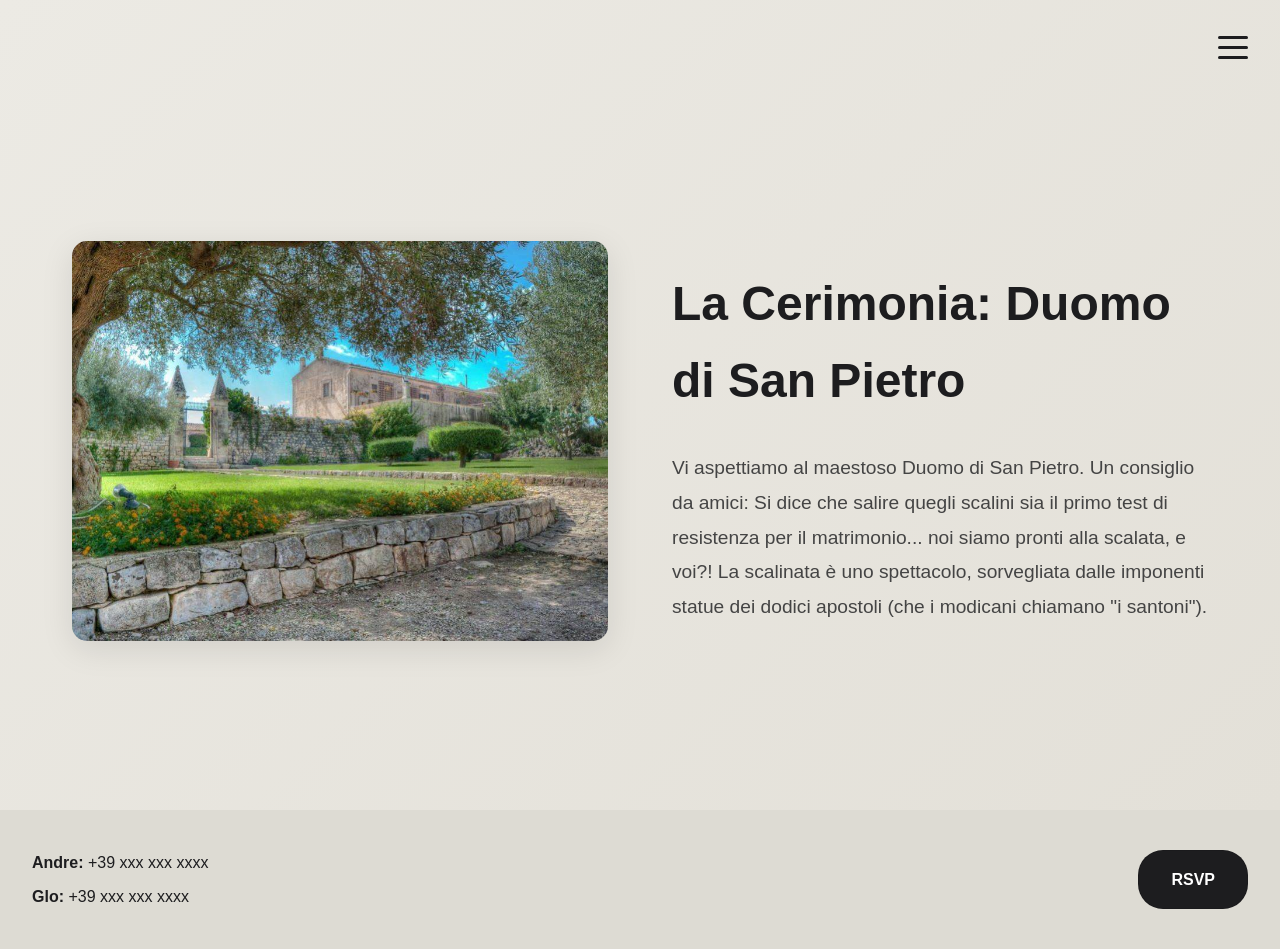
==== cerimonia.html @ d298f0c6 "new edit:   assets/GLoeAndre.mp4" ====
<!DOCTYPE html>
<html lang="it">
<head>
  <meta charset="UTF-8" />
  <meta name="viewport" content="width=device-width, initial-scale=1.0" />
  <title>Location - Glo e Andre si sposano</title>
  <link rel="stylesheet" href="css/style.css" />
</head>
<body class="secondary-page">

  <!-- Hamburger Menu -->
  <div class="hamburger-menu" id="hamburger">
    <span></span>
    <span></span>
    <span></span>
  </div>

  <!-- Menu Navigazione -->
  <nav class="page-nav" id="pageNav">
    <a href="index.html" class="nav-link">Home</a>
    <a href="programma.html" class="nav-link">Programma</a>
    <a href="location.html" class="nav-link">Location</a>
    <a href="come-arrivare.html" class="nav-link">Come arrivare</a>
    <a href="dress-code.html" class="nav-link">Dress Code</a>
    <a href="lista-nozze.html" class="nav-link">Lista Nozze</a>
    <a href="rsvp.html" class="nav-link">RSVP</a>
  </nav>

  <main class="page-content">
    <div class="content-row">
      <div class="content-image">
        <img src="assets/location.jpg" alt="Location" />
      </div>
      <div class="content-text">
        <h1>La Cerimonia: Duomo di San Pietro</h1>
        <div class="details">
          <p>Vi aspettiamo al maestoso Duomo di San Pietro.
Un consiglio da amici: 
Si dice che salire quegli scalini sia il primo test di resistenza per il matrimonio... noi siamo pronti alla scalata, e voi?! La scalinata è uno spettacolo, sorvegliata dalle imponenti statue dei dodici apostoli (che i modicani chiamano "i santoni").</p>
        </div>
      </div>
    </div>
  </main>

  <nav class="page-navigation">
    <div class="contact-info">
      <p><strong>Andre:</strong> +39 xxx xxx xxxx</p>
      <p><strong>Glo:</strong> +39 xxx xxx xxxx</p>
    </div>
    <a href="rsvp.html" class="nav-link rsvp-btn">RSVP</a>
  </nav>

  <script src="js/main.js"></script>
</body>
</html>
---- css/style.css ----
/* Reset minimo */
* {
  box-sizing: border-box;
  margin: 0;
  padding: 0;
}

body {
  font-family: -apple-system, BlinkMacSystemFont, "Segoe UI", sans-serif;
  color: #1d1d1f;
  background: #000000;
  line-height: 1.6;
  overflow-x: hidden;
}

/* Blocco scroll durante il video */
body.scroll-locked {
  overflow: hidden;
  height: 100vh;
}

/* === PAGINA PRINCIPALE - INDEX === */

/* Sezione Video */
.video-section {
  height: 100vh;
  display: flex;
  align-items: center;
  justify-content: center;
  background: #000000;
  padding: 0 2rem;
}

.video-container {
  width: 100%;
  max-width: 1200px;
  aspect-ratio: 16/9;
  border-radius: 10px;
  overflow: hidden;
  
}

#introVideo {
  width: 100%;
  height: 100%;
  object-fit: cover;
}

/* Sezione Dettagli */
.details-section {
  min-height: 100vh;
  background: linear-gradient(135deg, #ECEAE4 0%, #e3e0d8 100%);
  display: flex;
  align-items: center;
  justify-content: center;
  padding: 4rem 2rem;
}

.details-container {
  max-width: 1400px;
  width: 100%;
  padding: 0 2rem;
}

.details-grid {
  display: grid;
  grid-template-columns: 1fr 400px 1fr;
  gap: 3rem;
  align-items: center;
  min-height: 400px;
}

.title-column {
  text-align: left;
}

.title-column h1 {
  font-size: 3.5rem;
  font-weight: 600;
  margin-bottom: 1rem;
  color: #1d1d1f;
  line-height: 1.2;
}

.title-column .wedding-date {
  font-size: 2rem;
  color: #666;
  margin: 0;
}

.photo-column {
  display: flex;
  justify-content: center;
  align-items: center;
}

.center-photo {
  width: 400px;
  height: 400px;
  object-fit: cover;
  border-radius: 15px;
  box-shadow: 0 8px 32px rgba(0, 0, 0, 0.2);
}

.text-column {
  text-align: left;
}

.text-column .wedding-details p {
  font-size: 0.95rem;
  line-height: 1.7;
  color: #444;
  margin: 0 0 1.5rem 0;
}

.text-column .wedding-details p:last-child {
  margin-bottom: 0;
}

/* Sezione Foto */
.photos-section {
  background: #000000;
  padding: 0;
}

.photos-container {
  display: flex;
  width: 100%;
  height: 50vh;
  min-height: 400px;
}

.photo-left,
.photo-right {
  width: 50%;
  height: 100%;
  object-fit: cover;
}

.photo-left {
  border-right: 1px solid #333;
}

/* Hamburger Menu */
.hamburger-menu {
  position: fixed;
  top: 2rem;
  right: 2rem;
  width: 30px;
  height: 30px;
  cursor: pointer;
  z-index: 300;
  display: flex; /* Sempre visibile */
  flex-direction: column;
  justify-content: space-around;
  transition: all 0.3s ease;
}

.hamburger-menu.visible {
  display: flex;
}

.hamburger-menu span {
  width: 100%;
  height: 3px;
  background: #1d1d1f;
  border-radius: 2px;
  transition: all 0.3s ease;
}

.hamburger-menu.active span:nth-child(1) {
  transform: rotate(45deg) translate(6px, 6px);
}

.hamburger-menu.active span:nth-child(2) {
  opacity: 0;
}

.hamburger-menu.active span:nth-child(3) {
  transform: rotate(-45deg) translate(8px, -8px);
}

/* Menu Navigazione */
.page-nav {
  position: fixed;
  top: 50%;
  right: -350px;
  transform: translateY(-50%);
  display: flex;
  flex-direction: column;
  gap: 0.5rem;
  z-index: 250;
  transition: right 0.4s ease;
  background: rgba(255, 255, 255, 0.95);
  padding: 2rem;
  border-radius: 15px;
  backdrop-filter: blur(15px);
  box-shadow: 0 8px 32px rgba(0, 0, 0, 0.1);
  min-width: 200px;
}

.page-nav.show {
  right: 2rem;
}

.nav-link {
  padding: 0.8rem 1.5rem;
  background: rgba(255, 255, 255, 0.9);
  border: 1px solid rgba(0, 0, 0, 0.1);
  border-radius: 25px;
  text-decoration: none;
  color: #1d1d1f;
  transition: all 0.3s ease;
  font-weight: 500;
  text-align: center;
}

.nav-link:hover {
  background: rgba(29, 29, 31, 0.9);
  color: white;
  transform: scale(1.05);
}

/* === PAGINE SECONDARIE === */
.secondary-page {
  background: #ffffff;
  min-height: 100vh;
}

/* Navigazione superiore */
.top-nav {
  background: rgba(255, 255, 255, 0.95);
  backdrop-filter: blur(10px);
  padding: 1rem 2rem;
  position: fixed;
  top: 0;
  left: 0;
  right: 0;
  z-index: 100;
}

.nav-back {
  color: #1d1d1f;
  text-decoration: none;
  font-weight: 500;
  transition: color 0.3s ease;
}

.nav-back:hover {
  color: #666;
}

/* Contenuto principale */
.page-content {
  padding-top: 5rem;
    background: linear-gradient(135deg, #ECEAE4 0%, #e3e0d8 100%);

  min-height: 90vh;
  display: flex;
  align-items: center;
  justify-content: center;
}

.content-row {
  display: grid;
  grid-template-columns: 1fr 1fr;
  gap: 4rem;
  max-width: 1200px;
  width: 100%;
  padding: 2rem;
  align-items: center;
}

.content-image img {
  width: 100%;
  height: 400px;
  object-fit: cover;
  border-radius: 15px;
  box-shadow: 0 8px 32px rgba(0, 0, 0, 0.1);
}

.content-text h1 {
  font-size: 3rem;
  margin-bottom: 2rem;
  color: #1d1d1f;
}

.details {
  font-size: 1.2rem;
  line-height: 1.8;
  color: #444;
}

/* Stili per programma */
.time-entry {
  margin: 1rem 0;
  padding: 1.5rem;
  background: rgba(248, 249, 250, 0.8);
  border-radius: 10px;
  border-left: 4px solid #1d1d1f;
}

/* Form placeholder */
.form-placeholder {
  margin-top: 2rem;
  padding: 2rem;
  border: 2px dashed #ccc;
  text-align: center;
  color: #666;
  border-radius: 10px;
}

/* Navigazione tra pagine */
.page-navigation {
  background: #dddbd3;
  padding: 2rem;
  display: flex;
  justify-content: space-between;
  align-items: center;
}

.contact-info {
  text-align: left;
}

.contact-info p {
  margin: 0.5rem 0;
  color: #1d1d1f;
  font-weight: 500;
}

.page-navigation .rsvp-btn {
  background: #1d1d1f;
  color: white;
  padding: 1rem 2rem;
  border-radius: 25px;
  text-decoration: none;
  transition: all 0.3s ease;
  font-weight: 600;
  text-transform: uppercase;
}

.page-navigation .rsvp-btn:hover {
  background: #333;
  transform: translateY(-2px);
}

.page-navigation .nav-link {
  background: #1d1d1f;
  color: white;
  padding: 1rem 2rem;
  border-radius: 25px;
  text-decoration: none;
  transition: all 0.3s ease;
}

.page-navigation .nav-link:hover {
  background: #333;
  transform: translateY(-2px);
}

/* === RESPONSIVE === */
@media (max-width: 768px) {
  /* Pagina principale mobile */
  .video-section {
    padding: 1rem;
  }
  
  .details-section {
    padding: 2rem 1rem;
  }
  
  .details-grid {
    grid-template-columns: 1fr;
    gap: 2rem;
    text-align: center;
  }
  
  .title-column h1 {
    font-size: 2.5rem;
  }
  
  .title-column .wedding-date {
    font-size: 1.5rem;
    margin-bottom: 1rem;
  }
  
  .center-photo {
    width: 300px;
    height: 300px;
  }
  
  .text-column {
    text-align: center;
  }
  
  .text-column .wedding-details p {
    font-size: 0.9rem;
    margin: 0 0 1.2rem 0;
  }
  
  .text-column .wedding-details p:last-child {
    margin-bottom: 0;
  }
  
  .hamburger-menu {
    top: 1rem;
    right: 1rem;
    width: 25px;
    height: 25px;
  }
  
  .page-nav {
    right: -280px;
    padding: 1.5rem;
    min-width: 250px;
  }
  
  .page-nav.show {
    right: 1rem;
  }

  /* Sezione foto mobile */
  .photos-container {
    flex-direction: column;
    height: auto;
  }
  
  .photo-left,
  .photo-right {
    width: 100%;
    height: 250px;
  }
  
  .photo-left {
    border-right: none;
    border-bottom: 1px solid #333;
  }

  /* Pagine secondarie mobile */
  .content-row {
    grid-template-columns: 1fr;
    gap: 2rem;
    padding: 1rem;
  }
  
  .content-image img {
    height: 250px;
  }
  
  .content-text h1 {
    font-size: 2rem;
  }
  
  .page-navigation {
    flex-direction: column;
    gap: 1rem;
    text-align: center;
  }
  
  .contact-info {
    text-align: center;
  }
  
  .top-nav {
    padding: 1rem;
  }
}

@media (max-width: 480px) {
  .title-column h1 {
    font-size: 2rem;
  }
  
  .title-column .wedding-date {
    font-size: 1.2rem;
  }
  
  .center-photo {
    width: 250px;
    height: 250px;
  }
  
  .content-text h1 {
    font-size: 1.5rem;
  }
}
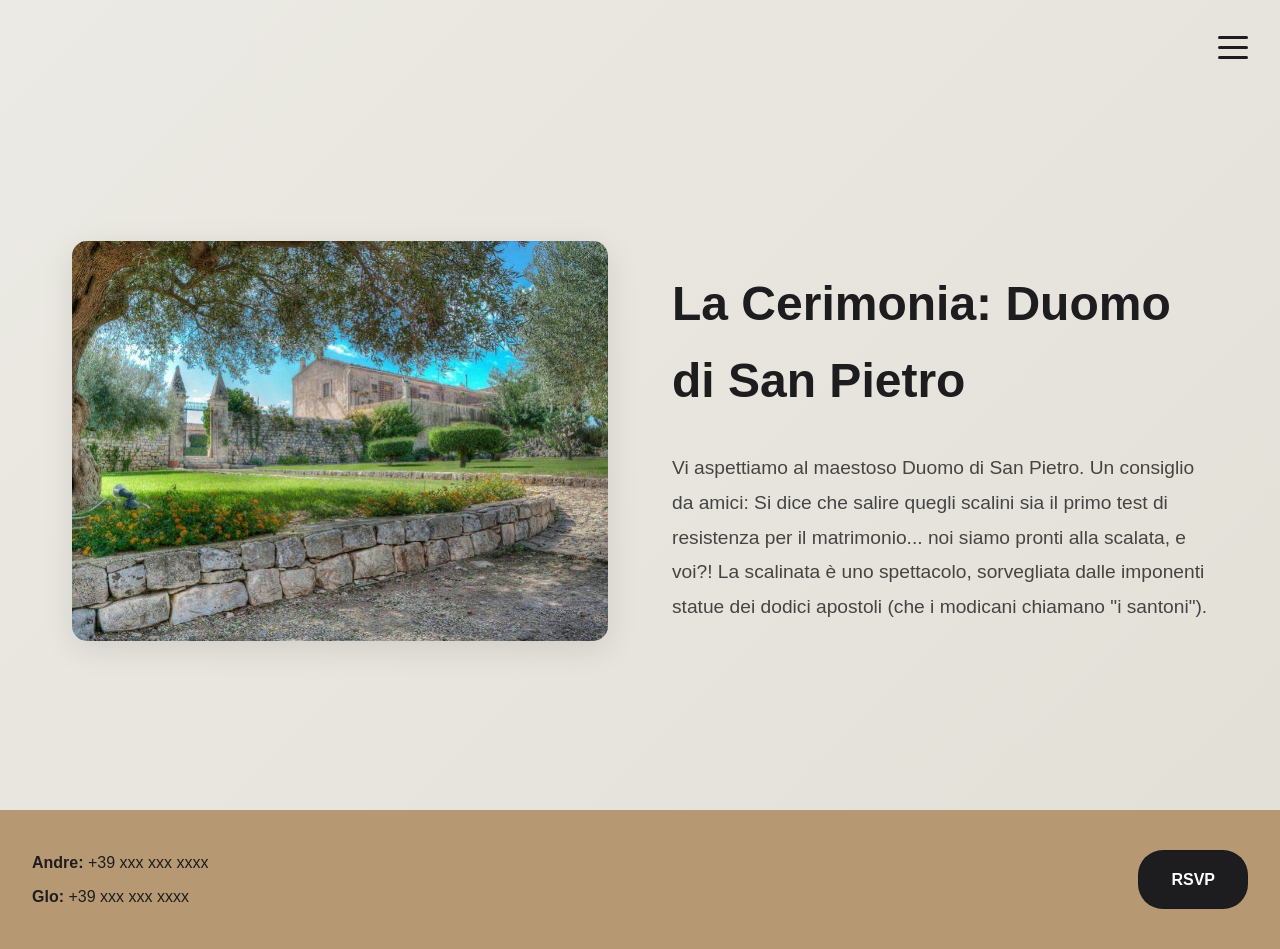
==== commit 2f0e96a3: "fade" ====
--- a/cerimonia.html
+++ b/cerimonia.html
@@ -51,5 +51,8 @@
   </nav>
 
   <script src="js/main.js"></script>
+
+  <!-- Overlay per transizioni pagina -->
+  <div class="page-transition-overlay" id="pageTransitionOverlay"></div>
 </body>
 </html>
--- a/css/style.css
+++ b/css/style.css
@@ -11,6 +11,66 @@
   background: #000000;
   line-height: 1.6;
   overflow-x: hidden;
+  transition: opacity 0.4s ease-in-out;
+}
+
+/* Effetti transizione pagina */
+.page-transition-overlay {
+  position: fixed;
+  top: 0;
+  left: 0;
+  width: 100%;
+  height: 100%;
+  background: #ffffff;
+  z-index: 9999;
+  opacity: 0;
+  pointer-events: none;
+  transition: opacity 0.3s ease-in-out;
+  display: flex;
+  align-items: center;
+  justify-content: center;
+}
+
+.page-transition-overlay.active {
+  opacity: 1;
+  pointer-events: all;
+}
+
+.page-transition-overlay.active {
+  opacity: 1;
+  pointer-events: all;
+}
+
+.page-transition-overlay.active {
+  opacity: 1;
+  pointer-events: all;
+}
+
+.page-transition-overlay::before {
+  content: '';
+  width: 40px;
+  height: 40px;
+  border: 3px solid #B69973;
+  border-radius: 50%;
+  border-top-color: transparent;
+  animation: spin 1s linear infinite;
+}
+
+@keyframes spin {
+  0% { transform: rotate(0deg); }
+  100% { transform: rotate(360deg); }
+}
+
+body.page-transitioning {
+  overflow: hidden;
+}
+
+.fade-out {
+  opacity: 0 !important;
+}
+
+.fade-in {
+  opacity: 1 !important;
 }
 
 /* Blocco scroll durante il video */
@@ -37,13 +97,95 @@
   aspect-ratio: 16/9;
   border-radius: 10px;
   overflow: hidden;
-  
+  position: relative;
 }
 
 #introVideo {
   width: 100%;
   height: 100%;
   object-fit: cover;
+}
+
+/* Pulsante Play Overlay */
+.play-button-overlay {
+  position: absolute;
+  top: 0;
+  left: 0;
+  width: 100%;
+  height: 100%;
+  display: flex;
+  align-items: center;
+  justify-content: center;
+  background-color: rgba(0, 0, 0, 0.7);
+  cursor: pointer;
+  transition: all 0.3s ease;
+  z-index: 10;
+}
+
+.play-button-overlay:hover {
+  background-color: rgba(0, 0, 0, 0.8);
+}
+
+.play-button {
+  display: flex;
+  flex-direction: column;
+  align-items: center;
+  gap: 1rem;
+  color: white;
+  text-align: center;
+}
+
+.play-button svg {
+  transition: transform 0.3s ease;
+}
+
+.play-button-overlay:hover .play-button svg {
+  transform: scale(1.1);
+}
+
+.play-button p {
+  font-size: 1.2rem;
+  font-weight: 500;
+  margin: 0;
+}
+
+/* Messaggio errore video */
+.video-error-message {
+  position: absolute;
+  top: 0;
+  left: 0;
+  width: 100%;
+  height: 100%;
+  display: flex;
+  align-items: center;
+  justify-content: center;
+  background-color: rgba(0, 0, 0, 0.8);
+  color: white;
+  z-index: 20;
+}
+
+.error-content {
+  text-align: center;
+}
+
+.error-content p {
+  font-size: 1.2rem;
+  margin-bottom: 1rem;
+}
+
+.error-content button {
+  background-color: #007AFF;
+  color: white;
+  border: none;
+  padding: 0.8rem 1.5rem;
+  border-radius: 8px;
+  font-size: 1rem;
+  cursor: pointer;
+  transition: background-color 0.3s ease;
+}
+
+.error-content button:hover {
+  background-color: #0056CC;
 }
 
 /* Sezione Dettagli */
@@ -54,6 +196,7 @@
   align-items: center;
   justify-content: center;
   padding: 4rem 2rem;
+  transition: opacity 0.4s ease-in-out, transform 0.4s ease-in-out;
 }
 
 .details-container {
@@ -191,7 +334,7 @@
   gap: 0.5rem;
   z-index: 250;
   transition: right 0.4s ease;
-  background: rgba(255, 255, 255, 0.95);
+  background: #9ea87d;
   padding: 2rem;
   border-radius: 15px;
   backdrop-filter: blur(15px);
@@ -205,11 +348,11 @@
 
 .nav-link {
   padding: 0.8rem 1.5rem;
-  background: rgba(255, 255, 255, 0.9);
+  background: #c99653;
   border: 1px solid rgba(0, 0, 0, 0.1);
   border-radius: 25px;
   text-decoration: none;
-  color: #1d1d1f;
+  color: #ffffff;
   transition: all 0.3s ease;
   font-weight: 500;
   text-align: center;
@@ -225,6 +368,7 @@
 .secondary-page {
   background: #ffffff;
   min-height: 100vh;
+  transition: opacity 0.4s ease-in-out, transform 0.4s ease-in-out;
 }
 
 /* Navigazione superiore */
@@ -259,6 +403,7 @@
   display: flex;
   align-items: center;
   justify-content: center;
+  transition: opacity 0.4s ease-in-out, transform 0.4s ease-in-out;
 }
 
 .content-row {
@@ -312,7 +457,7 @@
 
 /* Navigazione tra pagine */
 .page-navigation {
-  background: #dddbd3;
+  background: #B69973;
   padding: 2rem;
   display: flex;
   justify-content: space-between;
